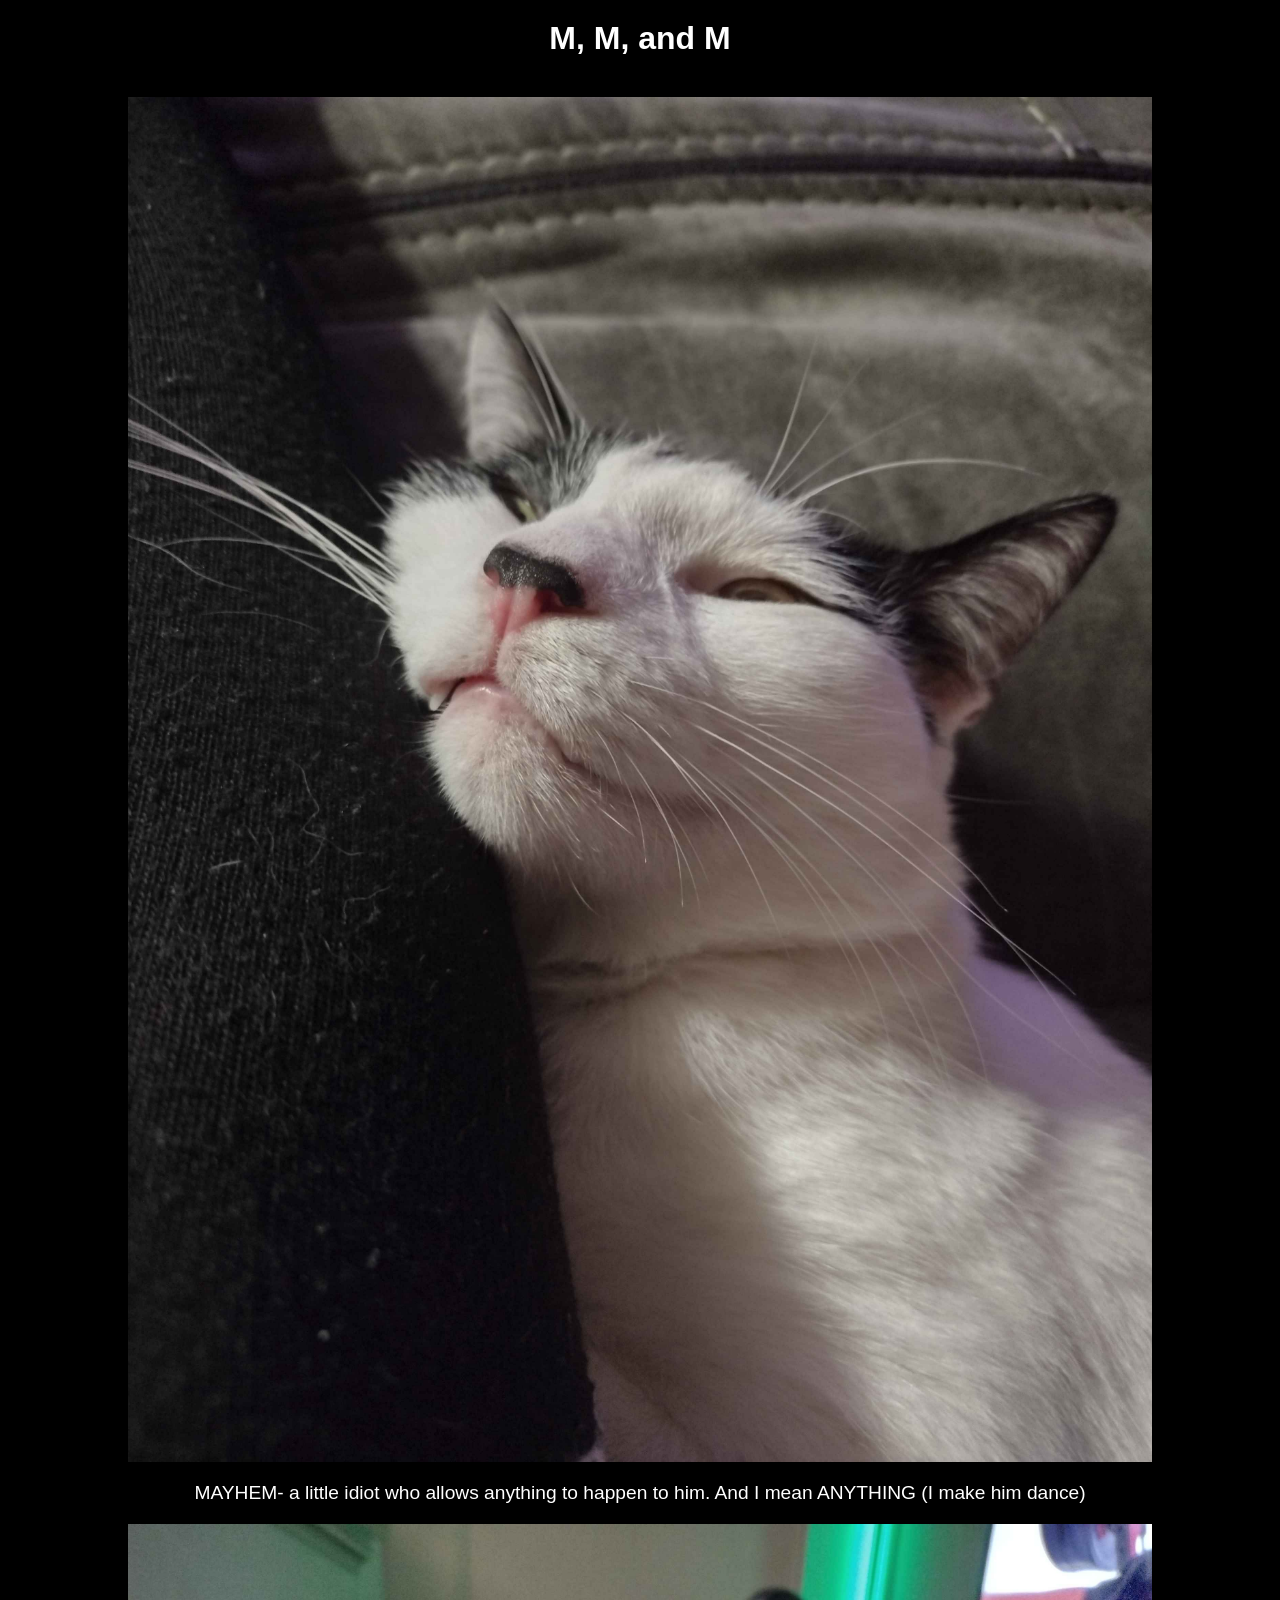
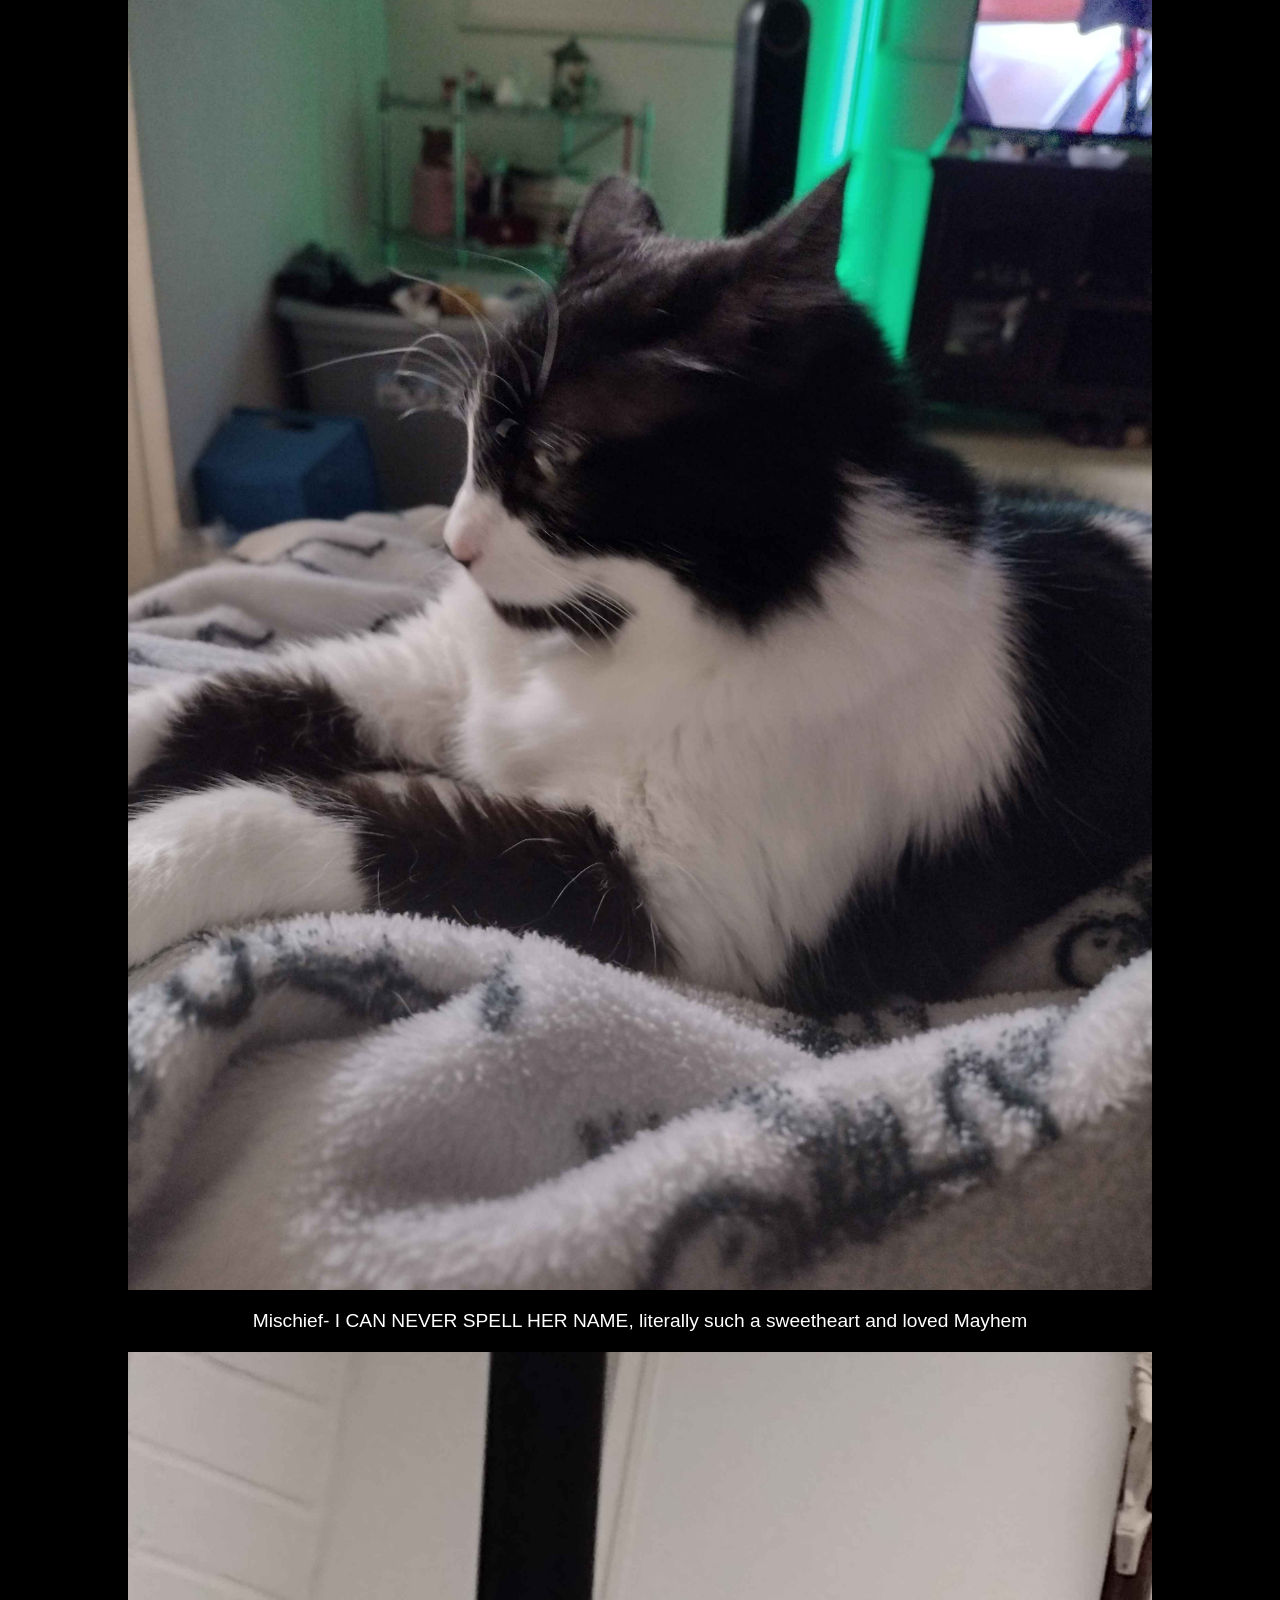
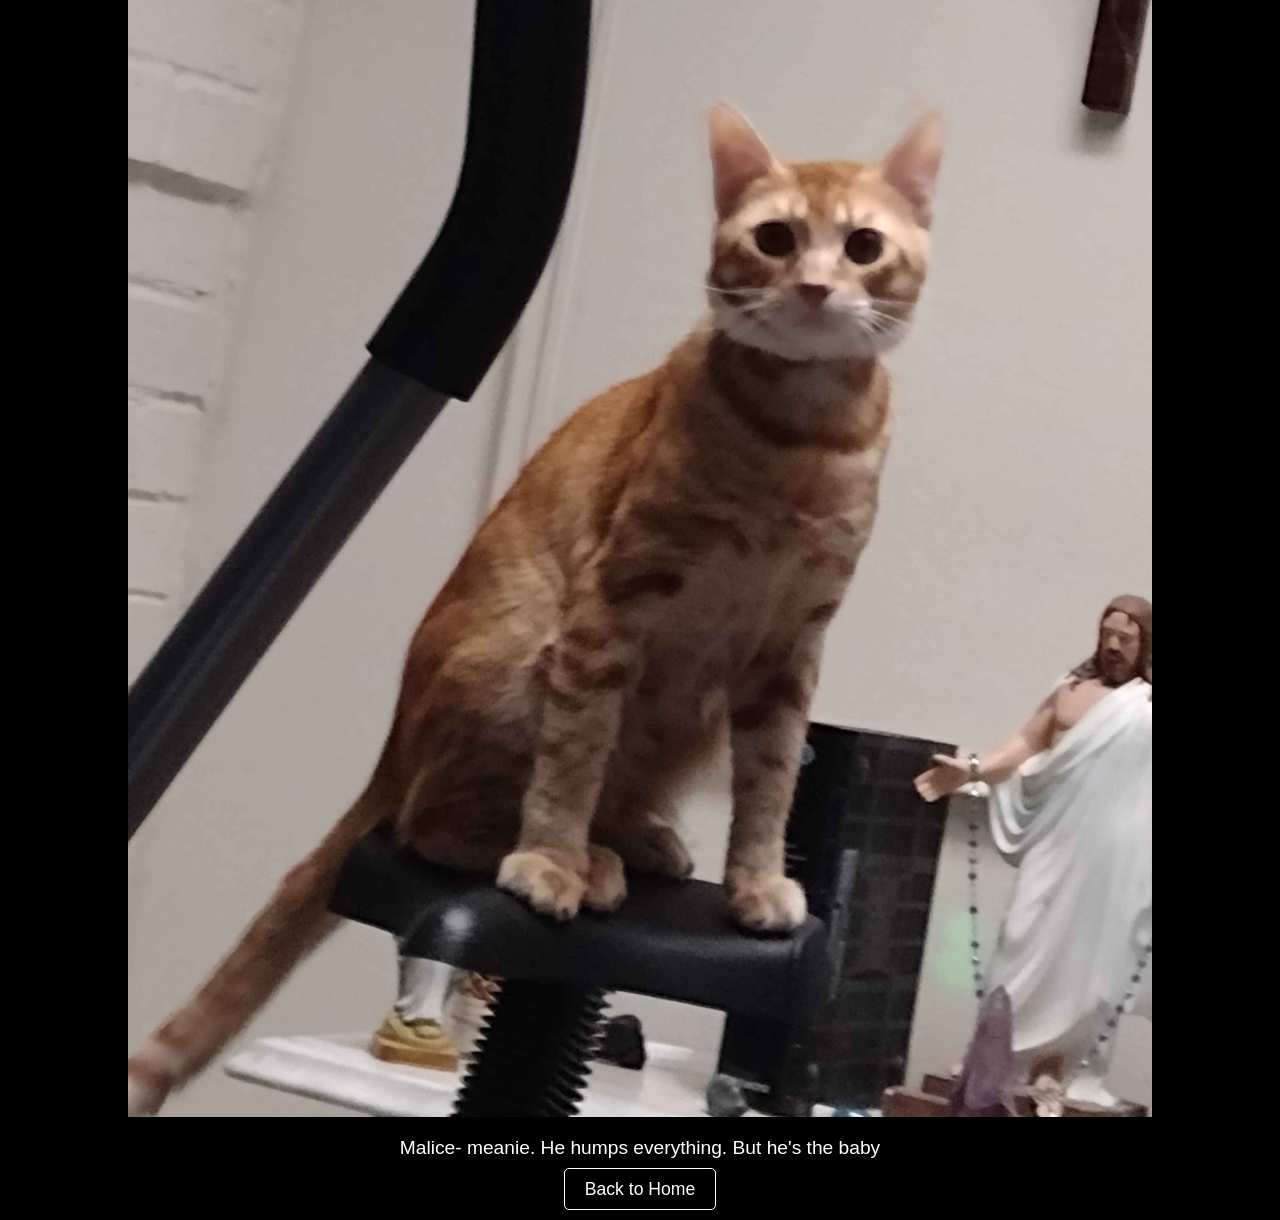
==== ashers_cats.html @ 84a9f360 "Added ashers cats!" ====
<!DOCTYPE html>
<html lang="en">
<head>
    <meta charset="UTF-8">
    <meta name="viewport" content="width=device-width, initial-scale=1.0">
    <title>Ashers cats!!! - Bruh Cat</title>
    <style>
        body {
            background-color: black;
            color: white;
            font-family: Arial, sans-serif;
            margin: 0;
            padding: 0;
        }

        h1 {
            text-align: center;
            margin-top: 20px;
        }

        .cat-info {
            text-align: center;
            margin-top: 40px;
        }

        img {
            max-width: 80%;
            height: auto;
            display: block;
            margin: 20px auto;
        }

        p {
            text-align: center;
            font-size: 1.2em;
        }

        .back-home {
            text-align: center;
            margin: 20px;
        }

        .back-home a {
            color: white;
            text-decoration: none;
            font-size: 1.1em;
            border: 1px solid white;
            padding: 10px 20px;
            border-radius: 5px;
        }

        .back-home a:hover {
            background-color: white;
            color: black;
        }
    </style>
</head>
<body>
    <h1>M, M, and M</h1>
    <div class="cat-info">
        <img src="images/mayhem.jpg" alt="Mayhem - Image 1">
        <p>MAYHEM- a little idiot who allows anything to happen to him. And I mean ANYTHING (I make him dance) </p>
        <img src="images/mischief.jpg" alt="Mischief - Image 2">
        <p>Mischief- I CAN NEVER SPELL HER NAME, literally such a sweetheart and loved Mayhem</p>
        <img src="images/malice.jpg" alt="Malice - image 3">
        <p>Malice- meanie. He humps everything. But he's the baby</p>
    </div>
    <div class="back-home">
        <a href="index.html">Back to Home</a>
    </div>
</body>
</html>
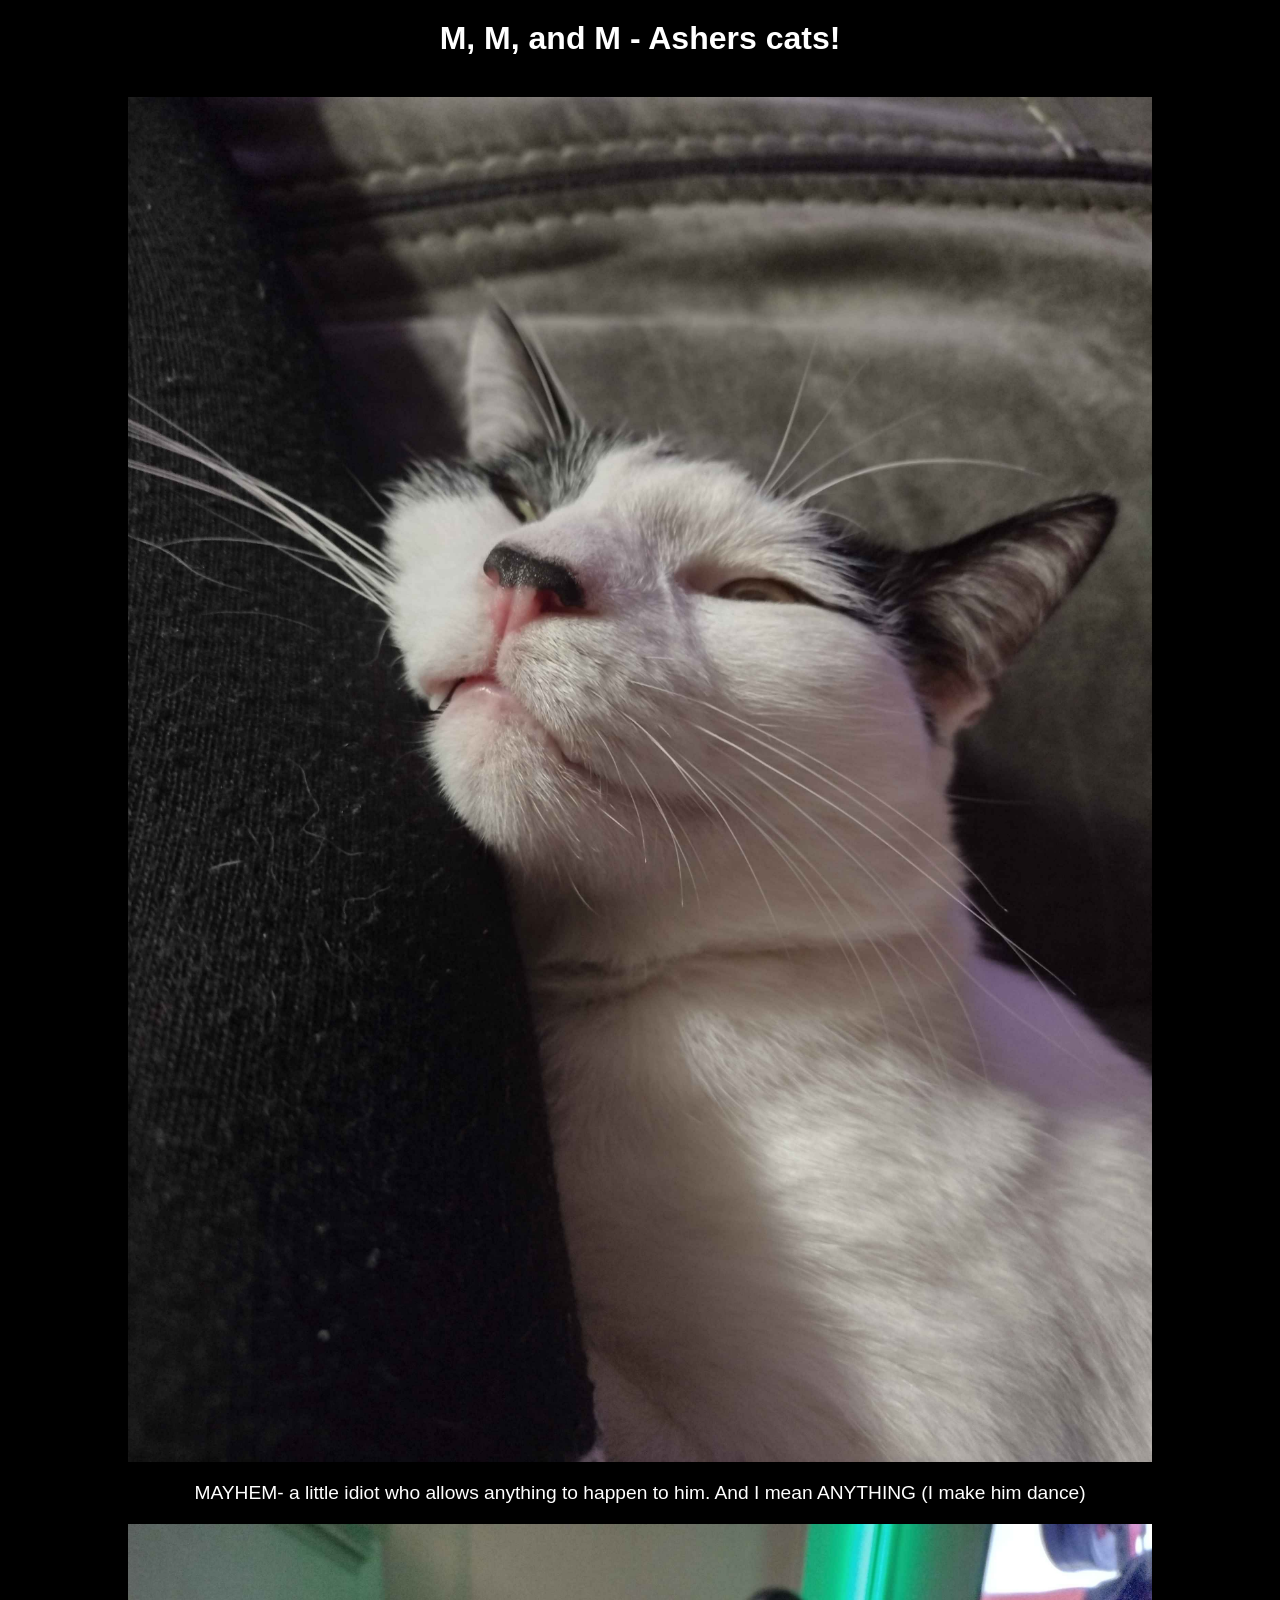
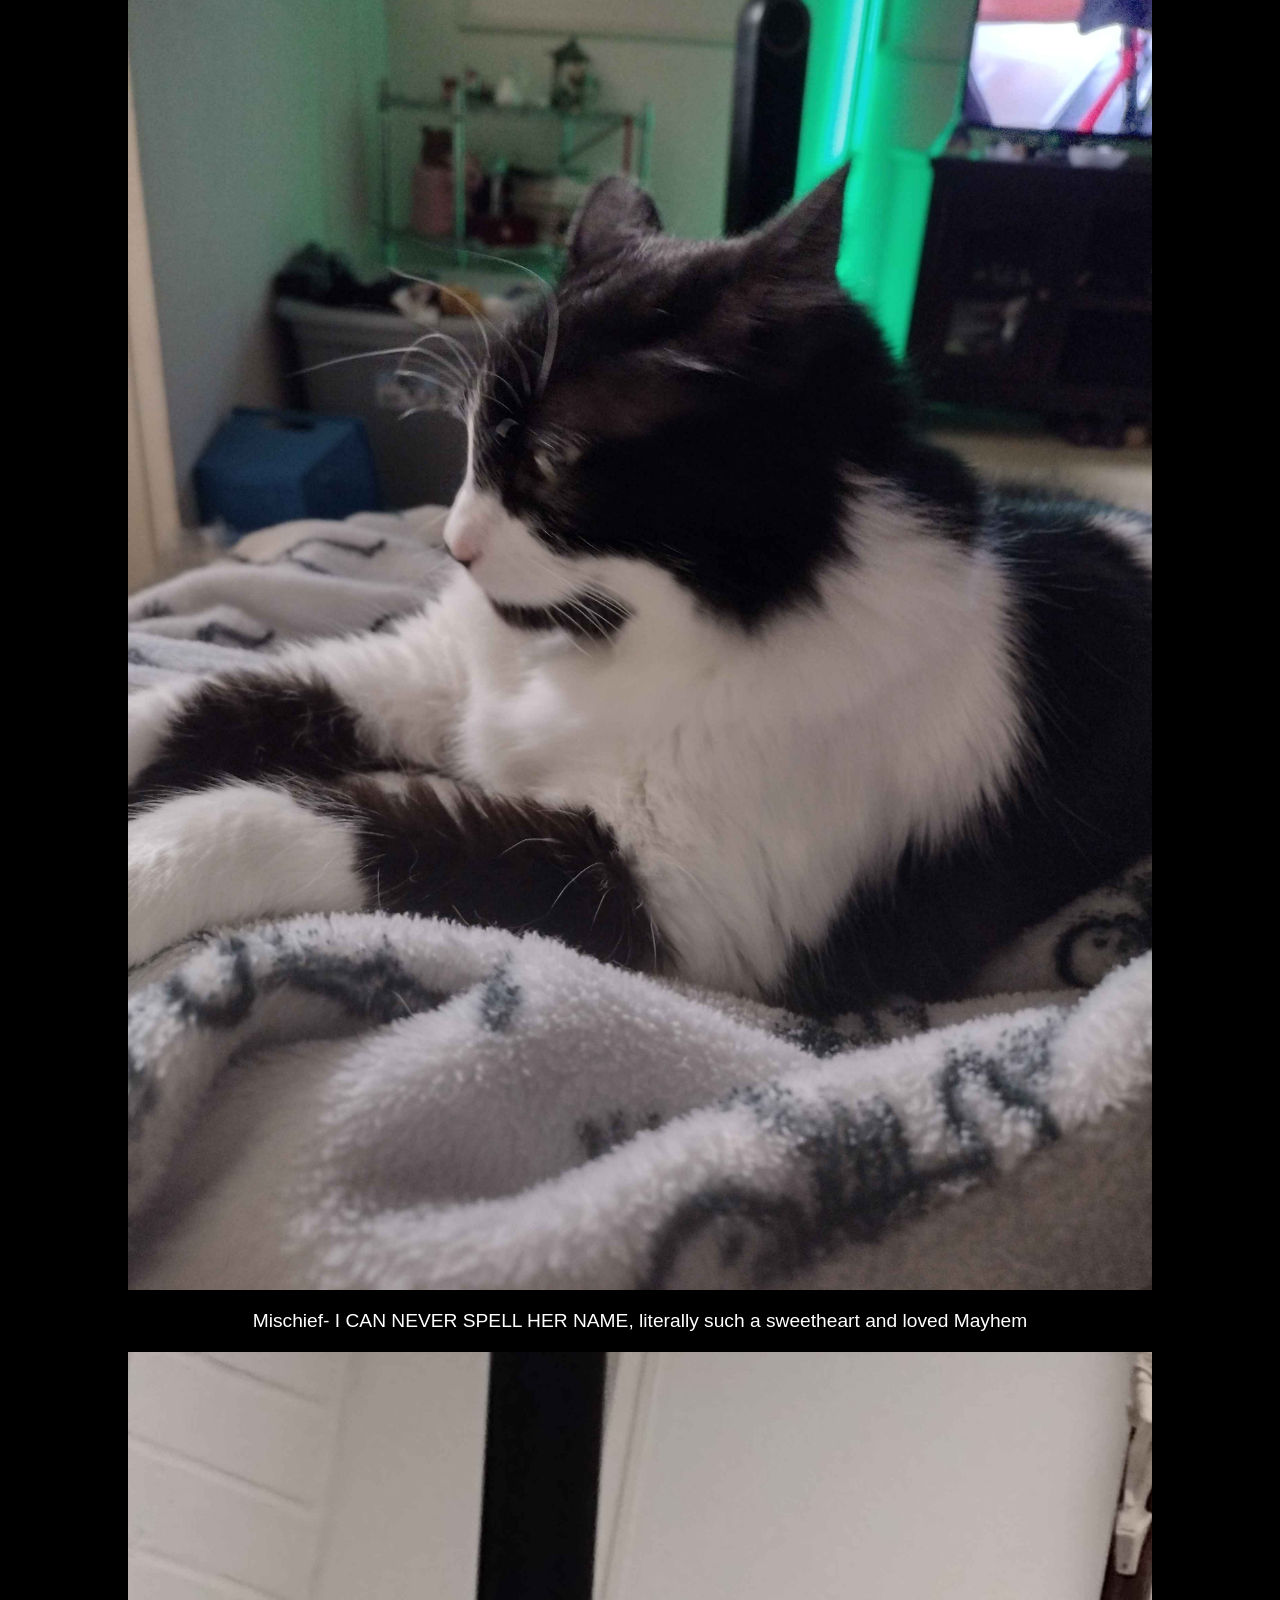
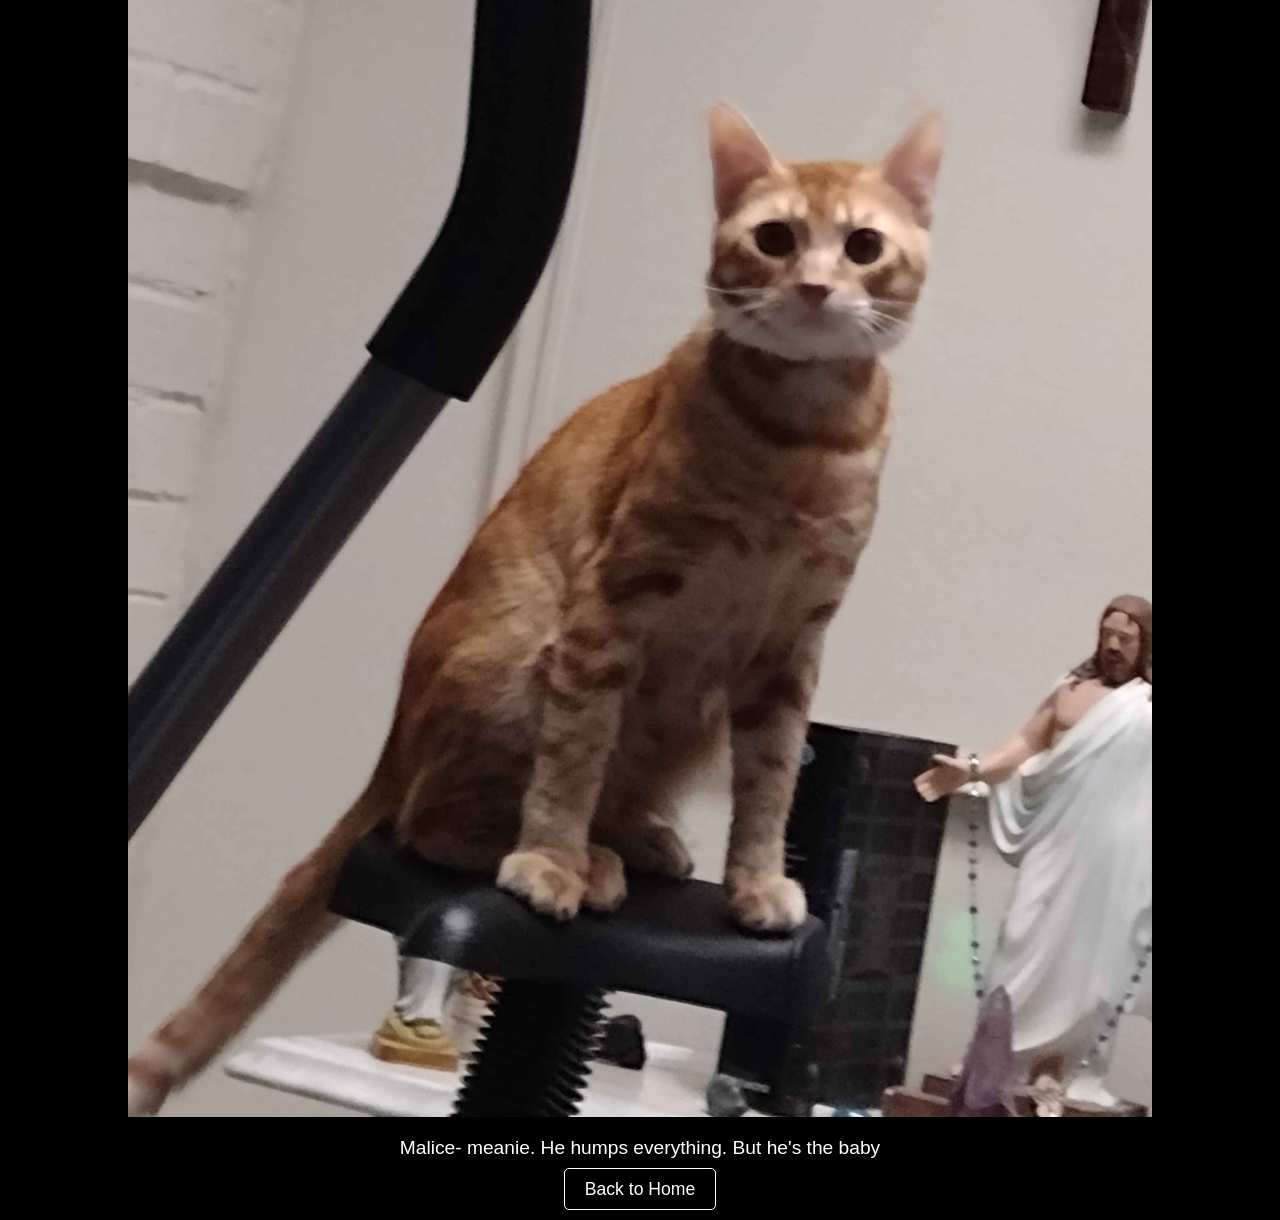
==== commit 89299cda: "Credited asher!" ====
--- a/ashers_cats.html
+++ b/ashers_cats.html
@@ -56,7 +56,7 @@
     </style>
 </head>
 <body>
-    <h1>M, M, and M</h1>
+    <h1>M, M, and M - Ashers cats! </h1>
     <div class="cat-info">
         <img src="images/mayhem.jpg" alt="Mayhem - Image 1">
         <p>MAYHEM- a little idiot who allows anything to happen to him. And I mean ANYTHING (I make him dance) </p>
